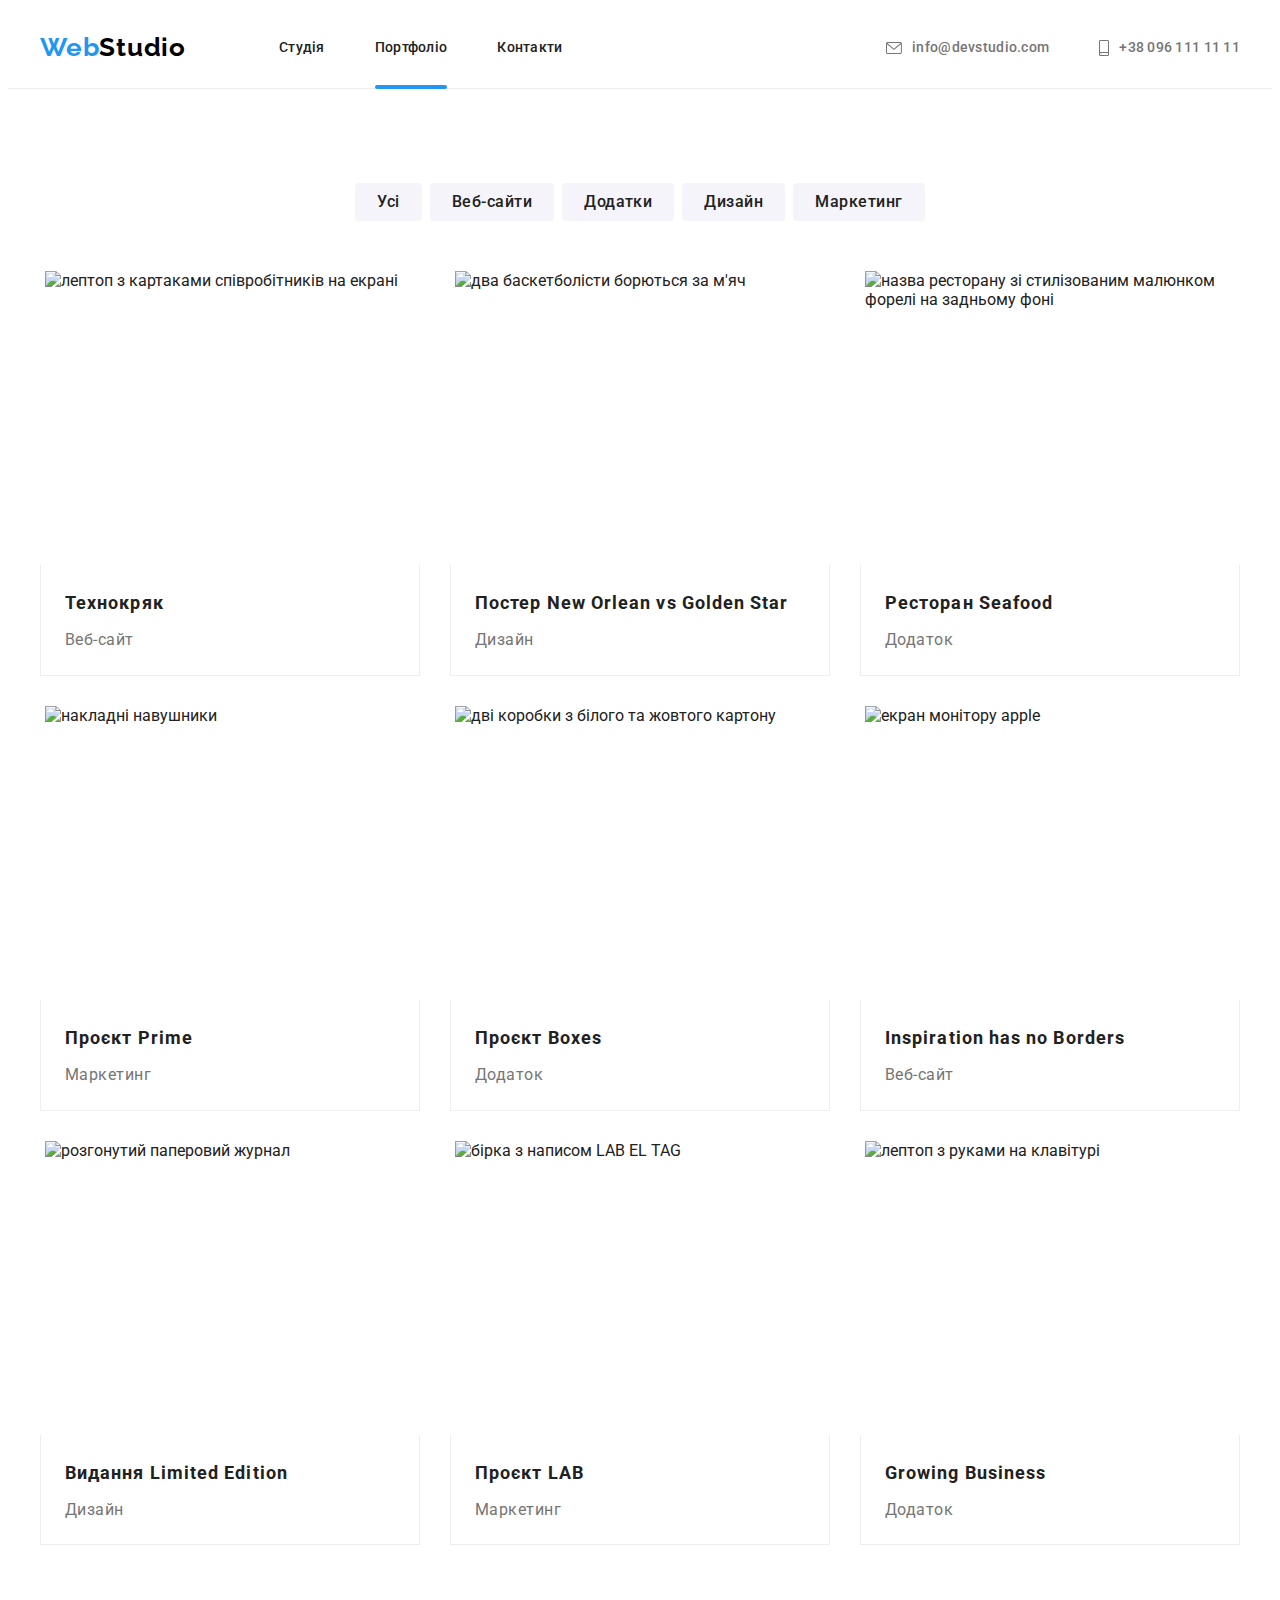
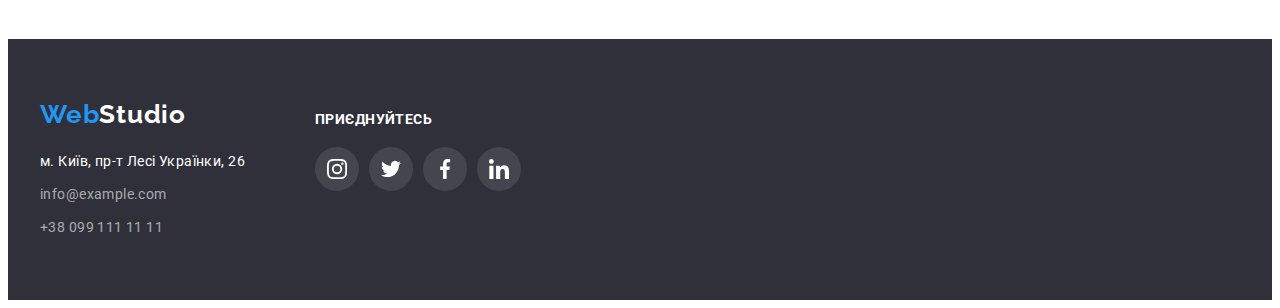
==== portfolio.html @ 5a37bac2 "бекдроп з анімаціями" ====
<!DOCTYPE html>
<html lang="uk">

<head>
    <meta charset="UTF-8">
    <meta http-equiv="X-UA-Compatible" content="IE=edge">
    <meta name="viewport" content="width=device-width, initial-scale=1.0">
    <title>goit-markup-hw-04</title>

    <link
        href="https://fonts.googleapis.com/css2?family=Raleway:wght@700&family=Roboto:wght@400;500;700;900&display=swap"
        rel="stylesheet">
    <!-- Modern normalizer -->
    <link rel="stylesheet" href="https://cdnjs.cloudflare.com/ajax/libs/modern-normalize/1.1.0/modern-normalize.min.css"
        integrity="sha512-wpPYUAdjBVSE4KJnH1VR1HeZfpl1ub8YT/NKx4PuQ5NmX2tKuGu6U/JRp5y+Y8XG2tV+wKQpNHVUX03MfMFn9Q=="
        crossorigin="anonymous" referrerpolicy="no-referrer" />
    <!-- My stylesheet -->
    <link rel="stylesheet" href="./css/styles.css">
</head>

<body class="page">
    <header class="header">
        <div class="container header-container">
            <nav class="nav">
                <a class="nav-logo logo link" href="./index.html" lang="en"><span>Web</span>Studio</a>
                <ul class="nav-list list">
                    <li class="nav-list-item"><a class="nav-list-link link " href="index.html">Студія</a></li>
                    <li class="nav-list-item"><a class="nav-list-link link active" href="">Портфоліо</a></li>
                    <li class="nav-list-item"><a class="nav-list-link link" href="#">Контакти</a></li>
                </ul>
            </nav>
            <ul class="contacts-list list">
                <li class="contacts-list-item">
                    <a class="contacts-link link" href="mailto:info@devstudio.com">
                        <svg class="contacts-icon" width="16" height="12">
                            <use href="./images/icons.svg#icon-mail"></use>
                        </svg>
                        info@devstudio.com</a>
                </li>
                <li class="contacts-list-item">
                    <a class="contacts-link link" href="tel:+380961111111">
                        <svg class="contacts-icon" width="10" height="16">
                            <use href="./images/icons.svg#icon-smartphone"></use>
                        </svg>
                        +38 096 111 11 11</a>
                </li>
            </ul>
        </div>
    </header>

    <main>
        <section class="portfolio-section section">
            <div class="container">
                <h1 class="portfolio-section-title visually-hidden">Наші проєкти</h1>
                <ul class="filters-list">
                    <li class="filters-item"><button class="filters-btn" type="button">Усі</button></li>
                    <li class="filters-item"><button class="filters-btn" type="button">Веб-сайти</button></li>
                    <li class="filters-item"><button class="filters-btn" type="button">Додатки</button></li>
                    <li class="filters-item"><button class="filters-btn" type="button">Дизайн</button></li>
                    <li class="filters-item"><button class="filters-btn" type="button">Маркетинг</button></li>
                </ul>

                <ul class="portfolio-list card-set">
                    <li class="portfolio-card card">
                        <a class="portfolio-card-link link" href="">
                            <div class="overlay-wrapper">
                                <img class="portfolio-card-image" src="./images/portfolio/portfolio-1.jpg"
                                    alt="лептоп з картаками співробітників на екрані" width="370" height="294">
                                <div class="overlay">
                                    <p class="overlay-content">
                                        Ресурс пропонує комплексні пропозиції з різним рівнем
                                        функціоналу та сервісів. Все це дозволить відвідувачу отримати
                                        вичерпні відомості про компанію чи приватну особу.
                                    </p>
                                </div>
                            </div>

                            <div class="portfolio-card-wrapper">
                                <h2 class="portfolio-card-title">Технокряк</h2>
                                <p class="portfolio-card-descr">Веб-сайт</p>
                            </div>
                        </a>
                    </li>

                    <li class="portfolio-card card">
                        <a class="portfolio-card-link link" href="">
                            <div class="overlay-wrapper">
                                <img class="portfolio-card-image" src="./images/portfolio/portfolio-2.jpg"
                                    alt="два баскетболісти борються за м'яч" width="370" height="294">
                                <div class="overlay">
                                    <p class="overlay-content">
                                        Ресурс пропонує комплексні пропозиції з різним рівнем
                                        функціоналу та сервісів. Все це дозволить відвідувачу отримати
                                        вичерпні відомості про компанію чи приватну особу.
                                    </p>
                                </div>
                            </div>

                            <div class="portfolio-card-wrapper">
                                <h2 class="portfolio-card-title">Постер New Orlean vs Golden Star</h2>
                                <p class="portfolio-card-descr">Дизайн</p>
                            </div>
                        </a>
                    </li>

                    <li class="portfolio-card card">
                        <a class="portfolio-card-link link" href="">
                            <div class="overlay-wrapper">
                                <img class="portfolio-card-image" src="./images/portfolio/portfolio-3.jpg"
                                    alt="назва ресторану зі стилізованим малюнком форелі на задньому фоні" width="370"
                                    height="294">
                                <div class="overlay">
                                    <p class="overlay-content">
                                        Ресурс пропонує комплексні пропозиції з різним рівнем
                                        функціоналу та сервісів. Все це дозволить відвідувачу отримати
                                        вичерпні відомості про компанію чи приватну особу.
                                    </p>
                                </div>
                            </div>

                            <div class="portfolio-card-wrapper">
                                <h2 class="portfolio-card-title">Ресторан Seafood</h2>
                                <p class="portfolio-card-descr">Додаток</p>
                            </div>
                        </a>
                    </li>

                    <li class="portfolio-card card">
                        <a class="portfolio-card-link link" href="">
                            <div class="overlay-wrapper">
                                <img class="portfolio-card-image" src="./images/portfolio/portfolio-4.jpg"
                                    alt="накладні навушники" width="370" height="294">
                                <div class="overlay">
                                    <p class="overlay-content">
                                        Ресурс пропонує комплексні пропозиції з різним рівнем
                                        функціоналу та сервісів. Все це дозволить відвідувачу отримати
                                        вичерпні відомості про компанію чи приватну особу.
                                    </p>
                                </div>
                            </div>

                            <div class="portfolio-card-wrapper">
                                <h2 class="portfolio-card-title">Проєкт Prime</h2>
                                <p class="portfolio-card-descr">Маркетинг</p>
                            </div>
                        </a>
                    </li>

                    <li class="portfolio-card card">
                        <a class="portfolio-card-link link" href="">
                            <div class="overlay-wrapper">
                                <img class="portfolio-card-image" src="./images/portfolio/portfolio-5.jpg"
                                    alt="дві коробки з білого та жовтого картону" width="370" height="294">
                                <div class="overlay">
                                    <p class="overlay-content">
                                        Ресурс пропонує комплексні пропозиції з різним рівнем
                                        функціоналу та сервісів. Все це дозволить відвідувачу отримати
                                        вичерпні відомості про компанію чи приватну особу.
                                    </p>
                                </div>
                            </div>

                            <div class="portfolio-card-wrapper">
                                <h2 class="portfolio-card-title">Проєкт Boxes</h2>
                                <p class="portfolio-card-descr">Додаток</p>
                            </div>
                        </a>
                    </li>

                    <li class="portfolio-card card">
                        <a class="portfolio-card-link link" href="">
                            <div class="overlay-wrapper">
                                <img class="portfolio-card-image" src="./images/portfolio/portfolio-6.jpg"
                                    alt="екран монітору apple" width="370" height="294">
                                <div class="overlay">
                                    <p class="overlay-content">
                                        Ресурс пропонує комплексні пропозиції з різним рівнем
                                        функціоналу та сервісів. Все це дозволить відвідувачу отримати
                                        вичерпні відомості про компанію чи приватну особу.
                                    </p>
                                </div>
                            </div>

                            <div class="portfolio-card-wrapper">
                                <h2 class="portfolio-card-title">Inspiration has no Borders</h2>
                                <p class="portfolio-card-descr">Веб-сайт</p>
                            </div>
                        </a>
                    </li>

                    <li class="portfolio-card card">
                        <a class="portfolio-card-link link" href="">
                            <div class="overlay-wrapper">
                                <img class="portfolio-card-image" src="./images/portfolio/portfolio-7.jpg"
                                    alt="розгонутий паперовий журнал" width="370" height="294">
                                <div class="overlay">
                                    <p class="overlay-content">
                                        Ресурс пропонує комплексні пропозиції з різним рівнем
                                        функціоналу та сервісів. Все це дозволить відвідувачу отримати
                                        вичерпні відомості про компанію чи приватну особу.
                                    </p>
                                </div>
                            </div>

                            <div class="portfolio-card-wrapper">
                                <h2 class="portfolio-card-title">Видання Limited Edition</h2>
                                <p class="portfolio-card-descr">Дизайн</p>
                            </div>
                        </a>
                    </li>

                    <li class="portfolio-card card">
                        <a class="portfolio-card-link link" href="">
                            <div class="overlay-wrapper">
                                <img class="portfolio-card-image" src="./images/portfolio/portfolio-8.jpg"
                                    alt="бірка з написом LAB EL TAG" width="370" height="294">
                                <div class="overlay">
                                    <p class="overlay-content">
                                        Ресурс пропонує комплексні пропозиції з різним рівнем
                                        функціоналу та сервісів. Все це дозволить відвідувачу отримати
                                        вичерпні відомості про компанію чи приватну особу.
                                    </p>
                                </div>
                            </div>

                            <div class="portfolio-card-wrapper">
                                <h2 class="portfolio-card-title">Проєкт LAB</h2>
                                <p class="portfolio-card-descr">Маркетинг</p>
                            </div>
                        </a>
                    </li>

                    <li class="portfolio-card card">
                        <a class="portfolio-card-link link" href="">
                            <div class="overlay-wrapper">
                                <img class="portfolio-card-image" src="./images/portfolio/portfolio-9.jpg"
                                    alt="лептоп з руками на клавітурі" width="370" height="294">
                                <div class="overlay">
                                    <p class="overlay-content">
                                        Ресурс пропонує комплексні пропозиції з різним рівнем
                                        функціоналу та сервісів. Все це дозволить відвідувачу отримати
                                        вичерпні відомості про компанію чи приватну особу.
                                    </p>
                                </div>
                            </div>

                            <div class="portfolio-card-wrapper">
                                <h2 class="portfolio-card-title">Growing Business</h2>
                                <p class="portfolio-card-descr">Додаток</p>
                            </div>
                        </a>
                    </li>
                </ul>
            </div>
        </section>
    </main>

    <footer class="footer">
        <div class="container">
            <div class="address-wrapper">
                <a class="footer-logo logo link" href="./index.html" lang="en"><span>Web</span>Studio</a>
                <address class="footer-address">
                    <ul class="footer-list list">
                        <li class="footer-list-item">
                            <a class="footer-address-link link" href="https://goo.gl/maps/EYnyBfL37eb7ftT68"
                                target="_blank" rel="noopener noreferrer"> м. Київ,
                                пр-т Лесі Українки, 26</a>
                        </li>
                        <li class="footer-list-item">
                            <a class="footer-link link" href="mailto:info@example.com">info@example.com</a>
                        </li>
                        <li class="footer-list-item">
                            <a class="footer-link link" href="tel:+380991111111">+38 099 111 11 11</a>
                        </li>
                    </ul>
                </address>
            </div>

            <div class="footer-socials">
                <p class="footer-socials-text">приєднуйтесь</p>
                <ul class="socials-list">
                    <li class="socials-item footer-socials-item">
                        <a href="" class="socials-link link footer-socials-link" aria-label="instagram">
                            <svg class="socials-icon" width="20" height="20">
                                <use href="./images/icons.svg#icon-instagram"></use>
                            </svg>
                        </a>
                    </li>
                    <li class="socials-item footer-socials-item">
                        <a href="" class="socials-link footer-socials-link" aria-label="twitter">
                            <svg class="socials-icon" width="20" height="20">
                                <use href="./images/icons.svg#icon-twitter"></use>
                            </svg>
                        </a>
                    </li>
                    <li class="socials-item footer-socials-item">
                        <a href="" class="socials-link footer-socials-link" aria-label="facebook">
                            <svg class="socials-icon" width="20" height="20">
                                <use href="./images/icons.svg#icon-facebook"></use>
                            </svg>
                        </a>
                    </li>
                    <li class="socials-item footer-socials-item">
                        <a href="" class="socials-link footer-socials-link" aria-label="linkedin">
                            <svg class="socials-icon" width="20" height="20">
                                <use href="./images/icons.svg#icon-linkedin"></use>
                            </svg>
                        </a>
                    </li>
                </ul>
            </div>
        </div>
    </footer>



</body>

</html>
---- css/styles.css ----
:root {
    --text-color-black: #212121;
    --text-color-full-black: #000000;
    --text-color-white: #FFFFFF;
    --text-color-gray: #757575;
    --text-color-gray-alpfa: rgba(255, 255, 255, .6);

    --bg-color-black: #2F303A;
    --bg-color-gray: #F5F4FA;
    --bg-color-white: #FFFFFF;
    --bg-hero-cl: #C4C4C4;
    --bg-filter: rgba(47, 48, 58, 0.4);
    --bg-overlay-cl: rgba(33, 150, 243, 0.9);
    --bg-backdrop: rgba(0, 0, 0, 0.2);

    --card-bg-color: #FFFFFF;

    --accent-color: #2196F3;
    --hero-button-hover-color: #188CE8;
    --portfolio-button-bg-color: #F5F4FA;

    --header-border-cl: #ECECEC;
    --portfolio-border-cl: #EEEEEE;

    --social-link-cl: #AFB1B8;
    --social-link-hover-cl: #FFFFFF;
    --bg-socials-cl: rgba(255, 255, 255, 0.1);
    --client-link-cl: #AFB1B8;

    --items: 3;
    --indent: 30px;

    --transition-parameters: 250ms cubic-bezier(0.4, 0, 0.2, 1);
}

/* Global styles start */


.page {
    font-family: 'Roboto';
    font-size: 16px;
    color: var(--text-color-black);
}

ul {
    list-style-type: none;
    padding: 0;
    margin: 0;
}

h1,
h2,
h3,
h4,
h5,
h6,
p {
    margin: 0;
}

.section {
    padding-top: 94px;
    padding-bottom: 94px;
}

.container {
    padding: 0;
    width: 1200px;
    margin: 0 auto;
    padding-right: 15px;
    padding-left: 15px;
}

.logo {
    font-family: 'Raleway';
    font-weight: 700;
    font-size: 26px;
    line-height: calc(31/26);
    letter-spacing: 0.03em;
}

.link {
    text-decoration: none;
}

.visually-hidden {
    position: absolute;
    white-space: nowrap;
    width: 1px;
    height: 1px;
    overflow: hidden;
    border: 0;
    padding: 0;
    clip: rect(0 0 0 0);
    clip-path: inset(50%);
    margin: -1px;
}

.title {
    font-weight: 700;
    margin-bottom: 50px;

    font-size: 36px;
    line-height: calc(42/36);
    letter-spacing: 0.03em;

    text-align: center;
}

.card-set {
    display: flex;
    flex-wrap: wrap;
    gap: var(--indent);
}

.card {
    flex-basis: calc((100% - (var(--items) - 1) * var(--indent)) / var(--items));
}

/* list of social links */
.socials-list {
    margin: 0 auto;
    display: flex;
    gap: 10px;
}

.socials-link {
    display: flex;
    width: 44px;
    height: 44px;

    color: var(--social-link-cl);
    border-radius: 50%;

    justify-content: center;
    align-items: center;

    transition: color var(--transition-parameters),
        background-color var(--transition-parameters);
}

.socials-link:hover,
.socials-link:focus {
    background-color: var(--accent-color);
    color: var(--social-link-hover-cl);
}

.socials-icon {
    fill: currentColor;
}

/* Global styles end */



/* Header start */
.header {
    border-bottom: 1px solid var(--header-border-cl);
}

.header-container {
    padding: 0;
    display: flex;
    align-items: center;
}

.nav {
    display: flex;
    align-items: center;
}

.nav-logo {
    margin-right: 93px;
    color: var(--text-color-full-black);
}

.logo>span {
    color: var(--accent-color);
}

.nav-list {
    display: flex;
    align-items: center;
}

.nav-list-item:not(:last-child) {
    margin-right: 50px;

}

.nav-list-link {
    position: relative;

    display: inline-block;
    padding-top: 32px;
    padding-bottom: 32px;
    font-weight: 500;
    font-size: 14px;
    line-height: 1.14;
    letter-spacing: 0.02em;
    color: currentColor;

    transition: color var(--transition-parameters);
}

.nav-list-link:visited {
    color: currentColor;
}

.nav-list-link:hover,
.nav-list-link:focus {
    color: var(--accent-color);
}

.active::after {
    content: '';
    position: absolute;
    left: 0;
    bottom: -1px;

    display: inline-block;
    width: 100%;
    height: 4px;

    background-color: var(--accent-color);
    border-radius: 2px;
}

.contacts-list {
    display: flex;
    margin-left: auto;
}

.contacts-list-item:not(:last-child) {
    margin-right: 50px;
}

.contacts-link {
    display: flex;
    align-items: center;
    padding-top: 32px;
    padding-bottom: 32px;
    font-weight: 500;
    font-size: 14px;
    line-height: 1.14;
    letter-spacing: 0.02em;
    color: var(--text-color-gray);

    transition: color var(--transition-parameters);
}

.contacts-link:hover,
.contacts-link:focus {
    color: var(--accent-color);
}

.contacts-icon {
    margin-right: 10px;
    fill: currentColor;
}



/* Header end */

.main {}


/* Hero section start */
.hero-section {
    width: 1600px;
    padding-top: 200px;
    padding-bottom: 200px;
    margin: 0 auto;
    text-align: center;
    background-color: var(--bg-hero-cl);
    background-image:
        linear-gradient(var(--bg-filter), var(--bg-filter)),
        url("../images/main/bg-picture.jpg");

}

.hero-title {
    margin-top: 0;
    margin-bottom: 30px;
    margin-right: auto;
    margin-left: auto;
    width: 696px;
    font-weight: 900;
    font-size: 44px;
    line-height: 1.36;

    letter-spacing: 0.06em;
    text-transform: uppercase;
    color: var(--text-color-white);
}

.hero-btn {
    min-width: 216px;
    padding-top: 10px;
    padding-right: 26px;
    padding-bottom: 10px;
    padding-left: 26px;

    font-weight: 700;
    font-size: inherit;
    line-height: 1.86;
    letter-spacing: 0.06em;
    text-align: center;

    color: var(--text-color-white);
    background-color: var(--accent-color);

    border: none;
    border-radius: 4px;
    cursor: pointer;

    transition: background-color var(--transition-parameters);
}

.hero-btn:hover,
.hero-btn:focus {
    background-color: var(--hero-button-hover-color);
}

/* Hero section end */

/* Benefits section start */
.benefits-section {}

.benefits-title {}

.benefits-list {
    --items: 4;
}

.benefits-card {}

.icon-wrapper {
    display: flex;
    height: 120px;
    margin-bottom: 30px;

    background-color: var(--bg-color-gray);

    justify-content: center;
    align-items: center;
}

.benefits-icon {}

.benefits-card-title {
    margin-top: 0;
    margin-bottom: 10px;

    font-weight: 700;
    font-size: 14px;
    line-height: 1.14;
    letter-spacing: 0.03em;
    text-transform: uppercase;
}

.benefits-card-descr {
    font-size: 14px;
    line-height: 1.71;
    letter-spacing: 0.03em;
    color: var(--text-color-gray);
}

/* Benefits section end */

/* Jobs section start */
.jobs-section.section {
    padding-top: 0;
}


.jobs-section-title {}

.jobs-list {}

.jobs-card-link {}

.jobs-card {
    position: relative;
}

.jobs-image {
    display: block;

    max-width: 100%;
    height: auto;
    margin-right: auto;
    margin-left: auto;
}

.jobs-card-label {
    position: absolute;
    bottom: 0;
    left: 0;

    display: flex;
    justify-content: center;
    align-items: center;
    width: 100%;
    min-height: 70px;

    background: rgba(47, 48, 58, 0.8);
}

.jobs-card-text {
    padding: 27px 0;

    font-weight: 700;
    font-size: 14px;
    line-height: calc(16 / 14);
    letter-spacing: 0.03em;
    text-transform: uppercase;

    color: var(--text-color-white);
}


/* Jobs section end */


/* Our team section start */
.our-team-section {
    padding-top: 94px;
    padding-bottom: 94px;
    background-color: var(--bg-color-gray);
}

.our-team-title {}

.team-list {
    --items: 4;
}

.team-card {
    background-color: var(--card-bg-color);

    border-radius: 0px 0px 4px 4px;
    box-shadow:
        0px 1px 3px rgba(0, 0, 0, 0.12),
        0px 1px 1px rgba(0, 0, 0, 0.14),
        0px 2px 1px rgba(0, 0, 0, 0.2);
}


.team-card-image {
    display: block;

    max-width: 100%;
    height: auto;
    margin-right: auto;
    margin-left: auto;
}

.team-card-wrapper {
    padding-top: 30px;
    padding-bottom: 30px;
    padding-left: 30px;
    padding-right: 30px;
}

.team-card-title {
    margin-bottom: 10px;
    font-weight: 500;
    font-size: 16px;
    line-height: 1.19;
    letter-spacing: 0.03em;
    text-align: center;
}

.team-card-descr {
    margin-bottom: 16px;
    line-height: 1.19;
    letter-spacing: 0.03em;
    text-align: center;
    color: var(--text-color-gray);
}

/* Our team section end */

/* Clients section start */


.clients-list {
    --items: 6;
}

.clients-list-item {}

.clients-link {
    display: flex;
    height: 92px;

    color: var(--client-link-cl);
    border: 1px solid var(--client-link-cl);
    border-radius: 4px;

    justify-content: center;
    align-items: center;

    transition:
        color var(--transition-parameters),
        border var(--transition-parameters);
}

.clients-link:hover,
.clients-link:focus {
    color: var(--accent-color);
    border: 1px solid var(--accent-color);
}


.clients-icon {
    fill: currentColor;
}

/* Clients section end */

/* Footer start */
.footer {
    display: flex;
    padding-top: 60px;
    padding-bottom: 60px;
    background-color: var(--bg-color-black);
}

.footer>.container {
    display: flex;
}

.address-wrapper {
    margin-right: 70px;
}

.footer-logo {
    display: inline-block;
    margin-bottom: 20px;

    color: var(--text-color-white);
}

.footer-address {
    font-style: normal;
}

.footer-list {}

.footer-list-item {}


.footer-list-item:not(:last-child) {
    margin-bottom: 9px;
}

.footer-address-link,
.footer-link {
    transition: color var(--transition-parameters);
}

.footer-address-link,
.footer-address-link:visited {
    font-style: normal;
    font-size: 14px;
    line-height: 1.71;
    letter-spacing: 0.03em;
    color: var(--text-color-white);
}


.footer-address-link:focus,
.footer-address-link:hover {
    color: var(--accent-color);
}

.footer-link,
.footer-link:visited {
    font-size: 14px;
    line-height: 1.71;
    letter-spacing: 0.03em;
    color: var(--text-color-gray-alpfa);
}

.footer-link:focus,
.footer-link:hover {
    color: var(--accent-color);
}

.footer-socials {
    width: 206px;
    margin-top: 12px;

    color: var(--text-color-white);
}

.footer-socials-text {
    margin-bottom: 20px;

    font-weight: 700;
    font-size: 14px;
    line-height: calc(16 / 14);
    letter-spacing: 0.03em;
    text-transform: uppercase;
}

.footer-socials-link {
    background-color: var(--bg-socials-cl);
    color: currentColor;
}

.socials-list-item:hover,
.socials-list-item:focus {
    background-color: var(--accent-color);
}

/* Footer end */

/**
  ============================
   Modal  START
  ============================
*/

.backdrop {
    position: fixed;
    top: 0;
    left: 0;
    width: 100vw;
    height: 100vh;

    background-color: var(--bg-backdrop);

    transition:
        opacity var(--transition-parameters),
        visibility var(--transition-parameters);
}


.backdrop.is-hidden {
    opacity: 0;
    pointer-events: none;
    visibility: hidden;
}

.is-hidden .modal {
    transform: translate(-50%, -50%) perspective(900px) rotateY(90deg);
}


.modal {
    position: absolute;
    top: 50%;
    left: 50%;
    width: 528px;
    height: 581px;

    background-color: var(--bg-color-white);
    box-shadow:
        0px 1px 3px rgba(0, 0, 0, 0.12),
        0px 1px 1px rgba(0, 0, 0, 0.14),
        0px 2px 1px rgba(0, 0, 0, 0.2);
    border-radius: 4px;

    transform: translate(-50%, -50%) perspective(900px) rotateY(0deg);
    transition: transform var(--transition-parameters);
}

.close-btn {
    position: absolute;
    top: 8px;
    right: 8px;

    display: flex;
    justify-content: center;
    align-items: center;
    width: 30px;
    height: 30px;
    color: var(--text-color-full-black);

    border: 1px solid rgba(0, 0, 0, 0.1);
    border-radius: 50%;
    cursor: pointer;

    transition: color var(--transition-parameters);
}

.close-btn:hover {
    color: var(--accent-color);
}

.close-btn>svg {
    fill: currentColor;
}

/**
  ============================
   Modal END
  ============================
*/


/**
  ============================
   Portfolio START
  ============================
*/
.page {}

.portfolio-section {}

.portfolio-section-title {}

.filters-list {
    margin-bottom: 50px;
    display: flex;
    justify-content: center;
}

.filters-item:not(:last-child) {
    margin-right: 8px;
}

.filters-btn {
    min-height: 38px;
    padding-top: 6px;
    padding-bottom: 6px;
    padding-right: 22px;
    padding-left: 22px;

    font-family: inherit;
    font-weight: 500;
    font-size: inherit;
    line-height: 1.62;
    text-align: center;
    letter-spacing: 0.03em;

    color: inherit;
    background-color: var(--bg-color-gray);

    cursor: pointer;
    border: none;
    border-radius: 4px;

    transition:
        color var(--transition-parameters),
        background-color var(--transition-parameters),
        box-shadow var(--transition-parameters);
}

.filters-btn:hover,
.filters-btn:focus {
    color: var(--text-color-white);
    background-color: var(--accent-color);

    box-shadow:
        0px 3px 1px rgba(0, 0, 0, 0.1),
        0px 1px 2px rgba(0, 0, 0, 0.08),
        0px 2px 2px rgba(0, 0, 0, 0.12);
}

.portfolio-list {
    display: flex;
    flex-wrap: wrap;
}

.portfolio-card-wrapper {
    padding-top: 20px;
    padding-bottom: 20px;
    padding-right: 24px;
    padding-left: 24px;

    border: 1px solid var(--portfolio-border-cl);
    border-top: none;
}


.portfolio-card-link {
    display: block;

    transition: box-shadow var(--transition-parameters);
}

.portfolio-card-link:hover,
.portfolio-card-link:focus {
    box-shadow:
        0px 1px 1px rgba(0, 0, 0, 0.12),
        0px 4px 4px rgba(0, 0, 0, 0.06),
        1px 4px 6px rgba(0, 0, 0, 0.16);
}

.portfolio-card-link:visited {
    color: currentColor;
}

.overlay-wrapper {
    height: 294px;
    overflow: hidden;
}

.overlay {
    display: flex;
    align-items: center;
    padding: 24px;
    height: 294px;

    background-color: var(--bg-overlay-cl);
    overflow: auto;

    transform: translateY(0px);

    transition: transform var(--transition-parameters);
}

.overlay-content {
    font-size: 18px;
    line-height: calc(28 / 18);
    letter-spacing: 0.03em;
    color: var(--text-color-white);
}

.portfolio-card-link:hover .overlay,
.portfolio-card-link:focus .overlay {
    transform: translateY(-294px);
}



.portfolio-card-image {
    display: block;

    max-width: 100%;
    height: auto;
    margin-right: auto;
    margin-left: auto;
}

.portfolio-card-title {
    margin-bottom: 4px;
    font-weight: 700;
    font-size: 18px;
    line-height: 2;
    letter-spacing: 0.06em;
}

.portfolio-card-descr {
    line-height: 1.86;
    letter-spacing: 0.03em;
    color: var(--text-color-gray);
}

/**
  ============================
   Portfolio END
  ============================
*/
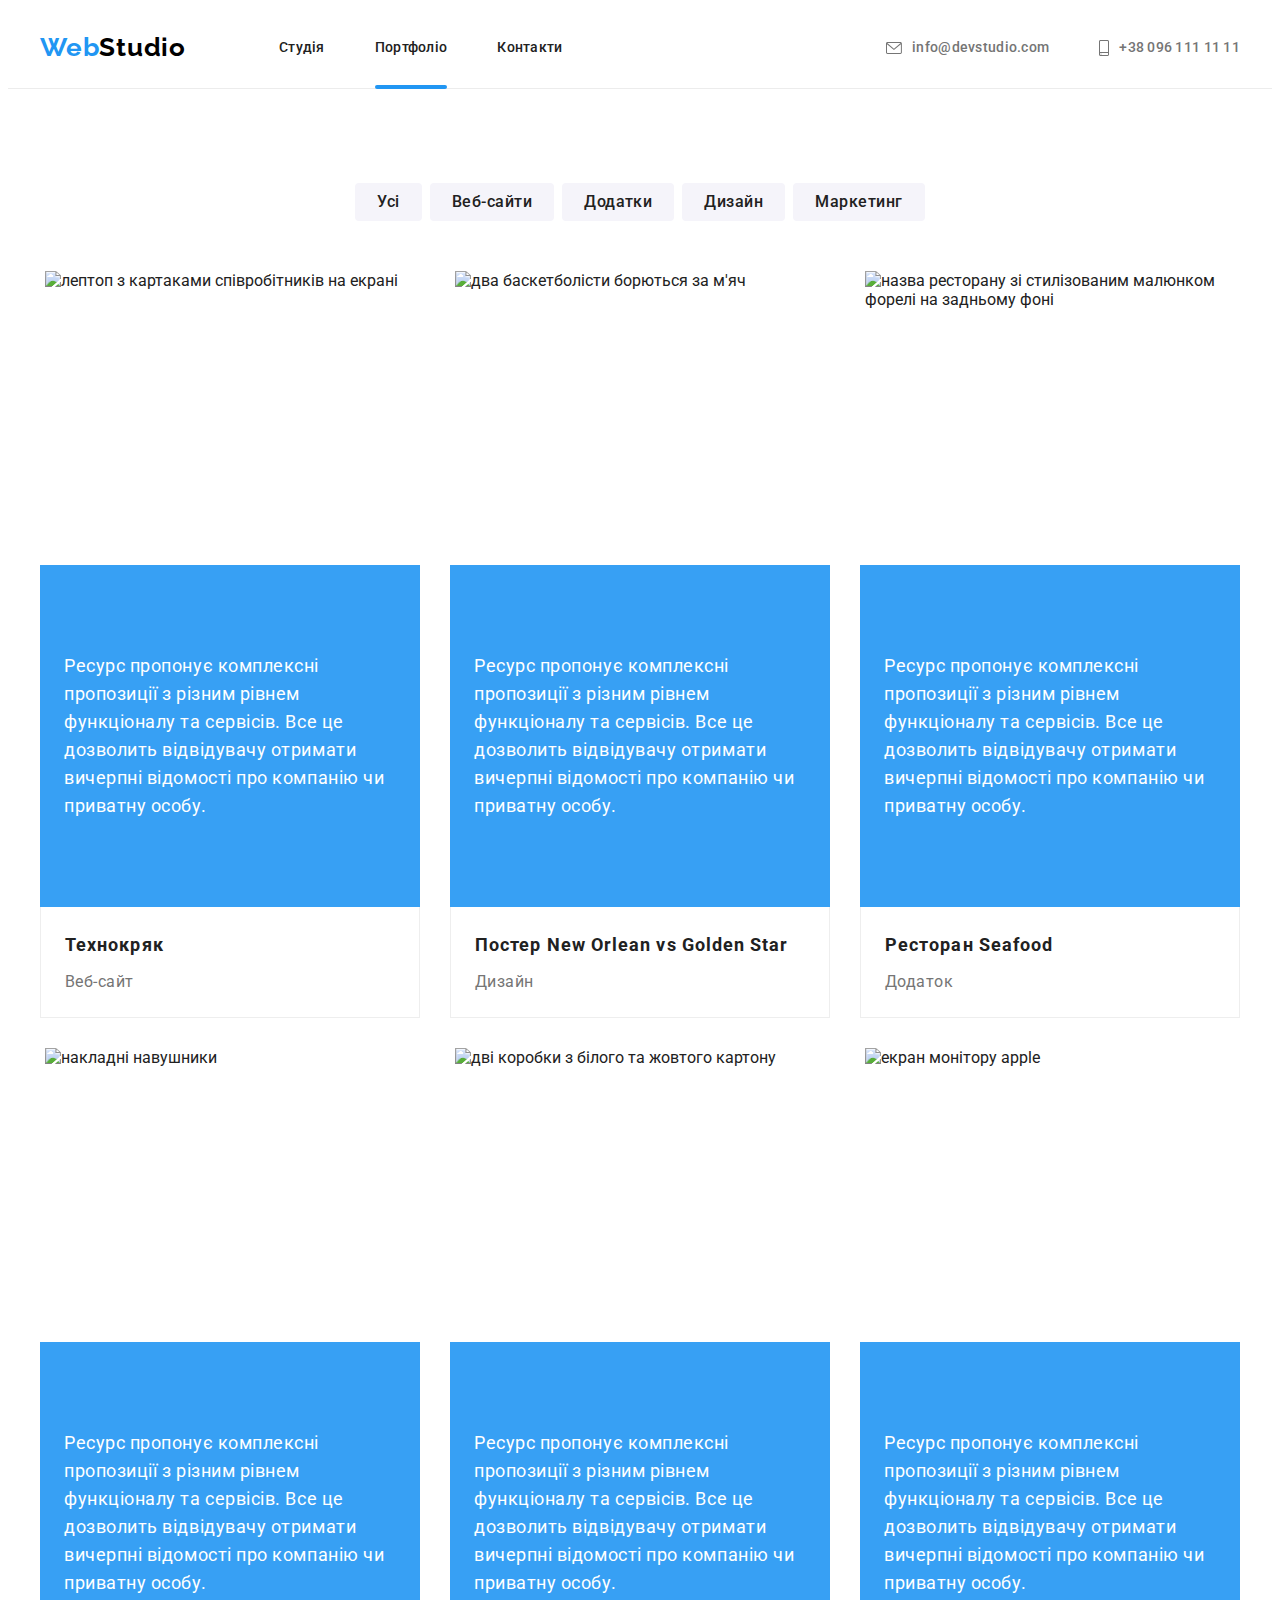
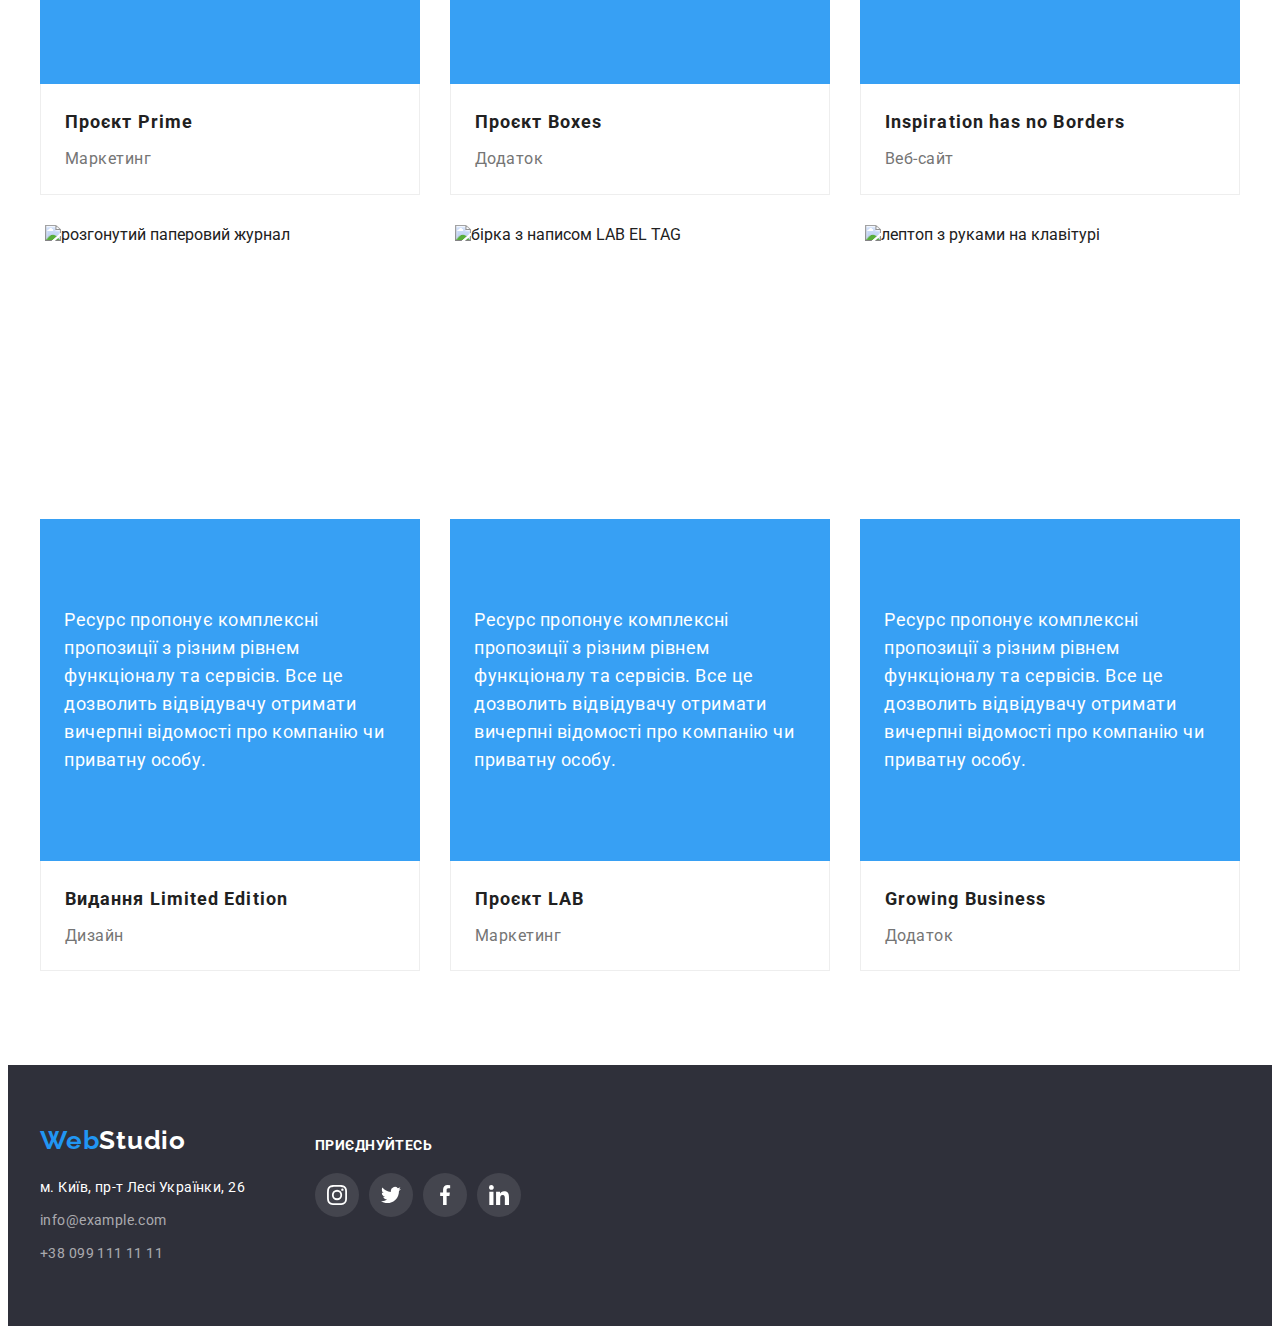
==== commit 35840a09: "just test" ====
--- a/portfolio.html
+++ b/portfolio.html
@@ -5,7 +5,7 @@
     <meta charset="UTF-8">
     <meta http-equiv="X-UA-Compatible" content="IE=edge">
     <meta name="viewport" content="width=device-width, initial-scale=1.0">
-    <title>goit-markup-hw-04</title>
+    <title>goit-markup-hw-05</title>
 
     <link
         href="https://fonts.googleapis.com/css2?family=Raleway:wght@700&family=Roboto:wght@400;500;700;900&display=swap"
@@ -63,7 +63,7 @@
                 <ul class="portfolio-list card-set">
                     <li class="portfolio-card card">
                         <a class="portfolio-card-link link" href="">
-                            <div class="overlay-wrapper">
+                            <div class="portfolio-card-thumb ">
                                 <img class="portfolio-card-image" src="./images/portfolio/portfolio-1.jpg"
                                     alt="лептоп з картаками співробітників на екрані" width="370" height="294">
                                 <div class="overlay">
@@ -74,7 +74,6 @@
                                     </p>
                                 </div>
                             </div>
-
                             <div class="portfolio-card-wrapper">
                                 <h2 class="portfolio-card-title">Технокряк</h2>
                                 <p class="portfolio-card-descr">Веб-сайт</p>
@@ -84,7 +83,7 @@
 
                     <li class="portfolio-card card">
                         <a class="portfolio-card-link link" href="">
-                            <div class="overlay-wrapper">
+                            <div class="portfolio-card-thumb">
                                 <img class="portfolio-card-image" src="./images/portfolio/portfolio-2.jpg"
                                     alt="два баскетболісти борються за м'яч" width="370" height="294">
                                 <div class="overlay">
@@ -95,7 +94,6 @@
                                     </p>
                                 </div>
                             </div>
-
                             <div class="portfolio-card-wrapper">
                                 <h2 class="portfolio-card-title">Постер New Orlean vs Golden Star</h2>
                                 <p class="portfolio-card-descr">Дизайн</p>
@@ -105,7 +103,7 @@
 
                     <li class="portfolio-card card">
                         <a class="portfolio-card-link link" href="">
-                            <div class="overlay-wrapper">
+                            <div class="portfolio-card-thumb">
                                 <img class="portfolio-card-image" src="./images/portfolio/portfolio-3.jpg"
                                     alt="назва ресторану зі стилізованим малюнком форелі на задньому фоні" width="370"
                                     height="294">
@@ -117,7 +115,6 @@
                                     </p>
                                 </div>
                             </div>
-
                             <div class="portfolio-card-wrapper">
                                 <h2 class="portfolio-card-title">Ресторан Seafood</h2>
                                 <p class="portfolio-card-descr">Додаток</p>
@@ -127,7 +124,7 @@
 
                     <li class="portfolio-card card">
                         <a class="portfolio-card-link link" href="">
-                            <div class="overlay-wrapper">
+                            <div class="portfolio-card-thumb">
                                 <img class="portfolio-card-image" src="./images/portfolio/portfolio-4.jpg"
                                     alt="накладні навушники" width="370" height="294">
                                 <div class="overlay">
@@ -138,7 +135,6 @@
                                     </p>
                                 </div>
                             </div>
-
                             <div class="portfolio-card-wrapper">
                                 <h2 class="portfolio-card-title">Проєкт Prime</h2>
                                 <p class="portfolio-card-descr">Маркетинг</p>
@@ -148,7 +144,7 @@
 
                     <li class="portfolio-card card">
                         <a class="portfolio-card-link link" href="">
-                            <div class="overlay-wrapper">
+                            <div class="portfolio-card-thumb">
                                 <img class="portfolio-card-image" src="./images/portfolio/portfolio-5.jpg"
                                     alt="дві коробки з білого та жовтого картону" width="370" height="294">
                                 <div class="overlay">
@@ -159,7 +155,6 @@
                                     </p>
                                 </div>
                             </div>
-
                             <div class="portfolio-card-wrapper">
                                 <h2 class="portfolio-card-title">Проєкт Boxes</h2>
                                 <p class="portfolio-card-descr">Додаток</p>
@@ -169,7 +164,7 @@
 
                     <li class="portfolio-card card">
                         <a class="portfolio-card-link link" href="">
-                            <div class="overlay-wrapper">
+                            <div class="portfolio-card-thumb">
                                 <img class="portfolio-card-image" src="./images/portfolio/portfolio-6.jpg"
                                     alt="екран монітору apple" width="370" height="294">
                                 <div class="overlay">
@@ -180,7 +175,6 @@
                                     </p>
                                 </div>
                             </div>
-
                             <div class="portfolio-card-wrapper">
                                 <h2 class="portfolio-card-title">Inspiration has no Borders</h2>
                                 <p class="portfolio-card-descr">Веб-сайт</p>
@@ -190,7 +184,7 @@
 
                     <li class="portfolio-card card">
                         <a class="portfolio-card-link link" href="">
-                            <div class="overlay-wrapper">
+                            <div class="portfolio-card-thumb">
                                 <img class="portfolio-card-image" src="./images/portfolio/portfolio-7.jpg"
                                     alt="розгонутий паперовий журнал" width="370" height="294">
                                 <div class="overlay">
@@ -201,7 +195,6 @@
                                     </p>
                                 </div>
                             </div>
-
                             <div class="portfolio-card-wrapper">
                                 <h2 class="portfolio-card-title">Видання Limited Edition</h2>
                                 <p class="portfolio-card-descr">Дизайн</p>
@@ -211,7 +204,7 @@
 
                     <li class="portfolio-card card">
                         <a class="portfolio-card-link link" href="">
-                            <div class="overlay-wrapper">
+                            <div class="portfolio-card-thumb">
                                 <img class="portfolio-card-image" src="./images/portfolio/portfolio-8.jpg"
                                     alt="бірка з написом LAB EL TAG" width="370" height="294">
                                 <div class="overlay">
@@ -222,7 +215,6 @@
                                     </p>
                                 </div>
                             </div>
-
                             <div class="portfolio-card-wrapper">
                                 <h2 class="portfolio-card-title">Проєкт LAB</h2>
                                 <p class="portfolio-card-descr">Маркетинг</p>
@@ -232,7 +224,7 @@
 
                     <li class="portfolio-card card">
                         <a class="portfolio-card-link link" href="">
-                            <div class="overlay-wrapper">
+                            <div class="portfolio-card-thumb">
                                 <img class="portfolio-card-image" src="./images/portfolio/portfolio-9.jpg"
                                     alt="лептоп з руками на клавітурі" width="370" height="294">
                                 <div class="overlay">
@@ -243,7 +235,6 @@
                                     </p>
                                 </div>
                             </div>
-
                             <div class="portfolio-card-wrapper">
                                 <h2 class="portfolio-card-title">Growing Business</h2>
                                 <p class="portfolio-card-descr">Додаток</p>
